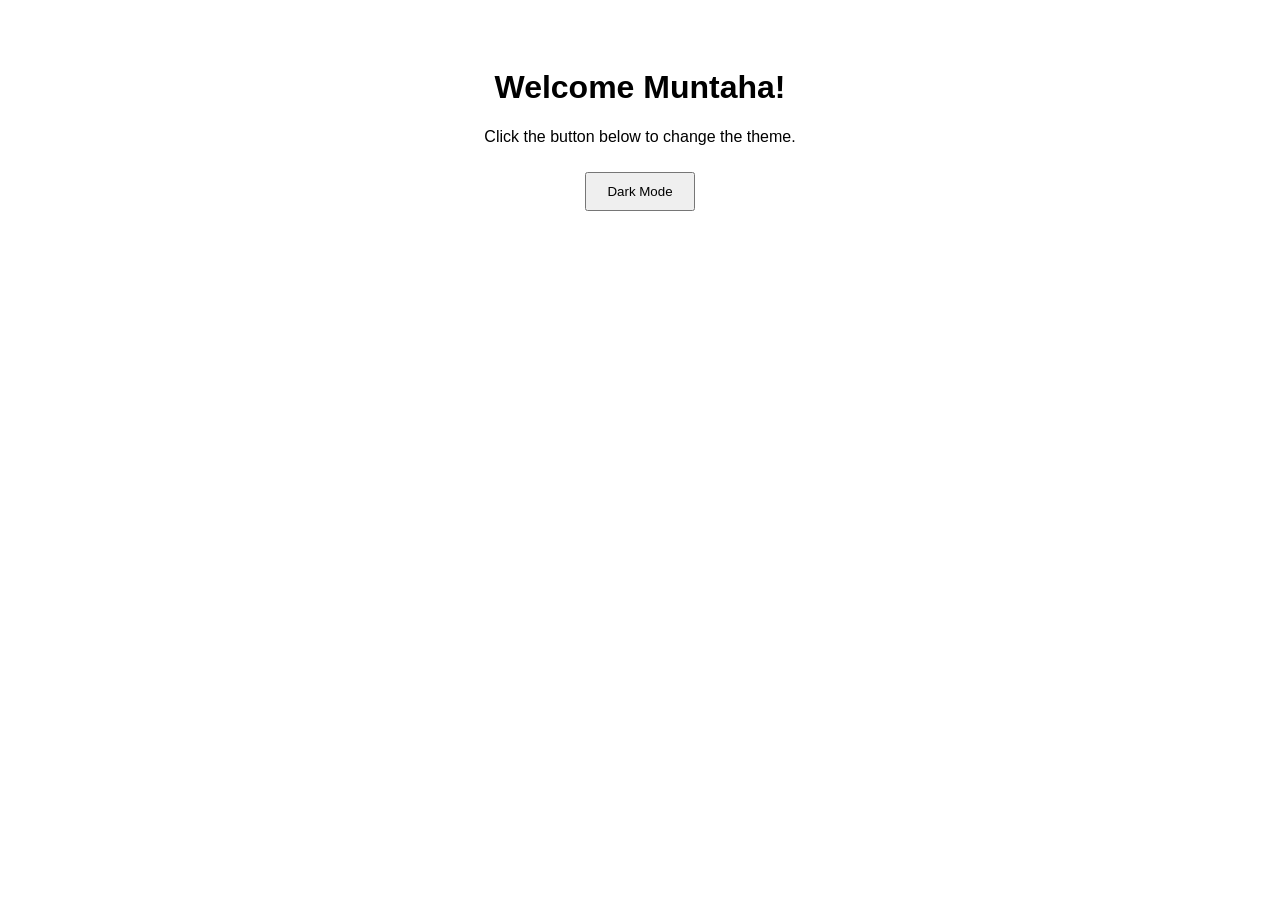
==== index.html @ bc606753 "Add files via upload" ====
<!DOCTYPE html>
<html>

<head>
    <title>Dark Mode</title>
    <link rel="stylesheet" href="style.css">
</head>

<body>

    <h1>Welcome Muntaha!</h1>

    <p>Click the button below to change the theme.</p>

    <button onclick="toggleMode()">
        Dark Mode
    </button>

    <script>

        function toggleMode() {

            document.body.classList.toggle("dark");

        }

    </script>

</body>

</html>
---- style.css ----
body{
    font-family: Arial, sans-serif;
    text-align:center;
    padding:40px;
}

textarea{
    width:300px;
    height:100px;
    padding:10px;
}

button{
    margin-top:10px;
    padding:10px 20px;
    cursor:pointer;
}

#notesContainer p{
    background:#f2f2f2;
    width:300px;
    margin:10px auto;
    padding:10px;
    border-radius:5px;
}
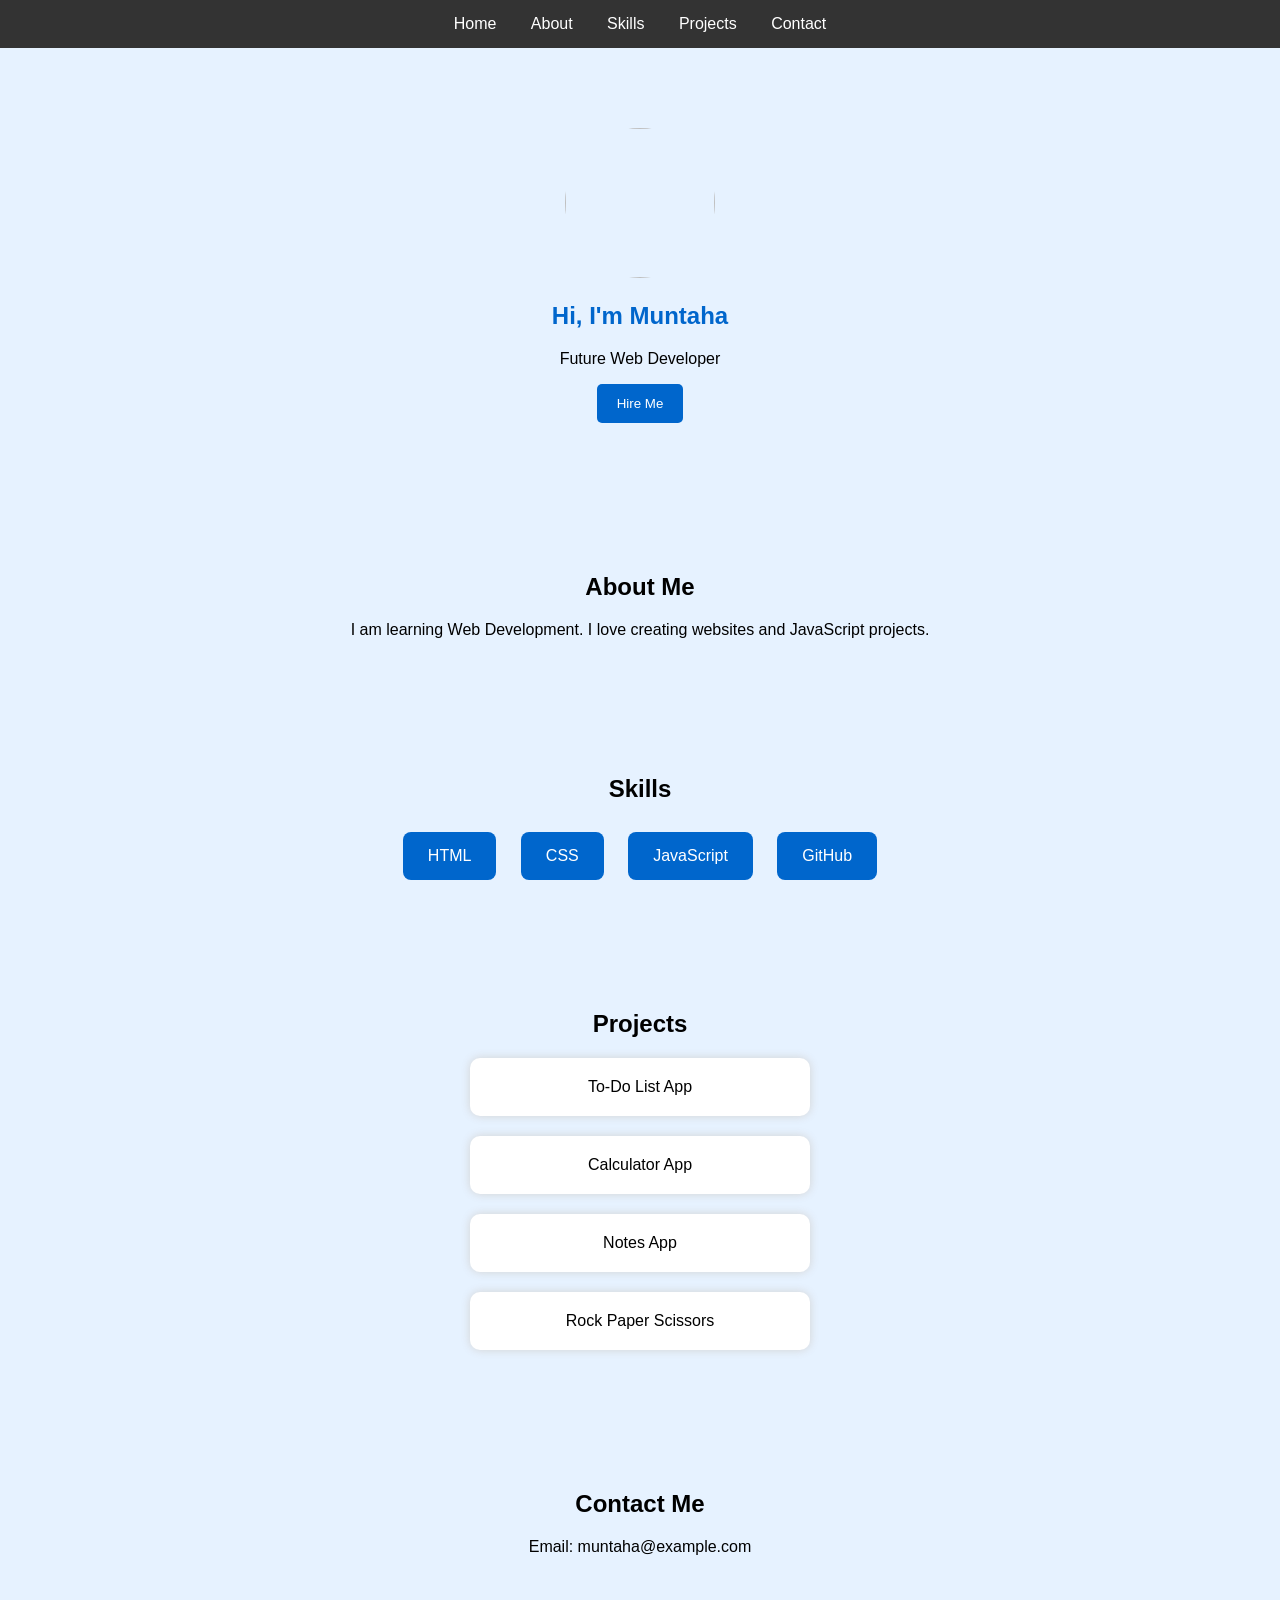
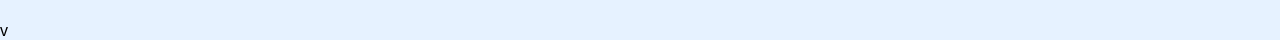
==== commit 836215a1: "Add files via upload" ====
--- a/index.html
+++ b/index.html
@@ -2,30 +2,106 @@
 <html>
 
 <head>
-    <title>Dark Mode</title>
+    <title>Muntaha Portfolio</title>
     <link rel="stylesheet" href="style.css">
 </head>
 
 <body>
 
-    <h1>Welcome Muntaha!</h1>
+    <!-- Navigation -->
+    <nav>
+        <a href="#">Home</a>
+        <a href="#about">About</a>
+        <a href="#skills">Skills</a>
+        <a href="#projects">Projects</a>
+        <a href="#contact">Contact</a>
+    </nav>
 
-    <p>Click the button below to change the theme.</p>
 
-    <button onclick="toggleMode()">
-        Dark Mode
-    </button>
+    <!-- Hero Section -->
+    <section class="hero">
 
-    <script>
+        <img src="https://via.placeholder.com/150"
+            class="profile-pic">
 
-        function toggleMode() {
+        <h1>Hi, I'm Muntaha</h1>
 
-            document.body.classList.toggle("dark");
+        <p>Future Web Developer</p>
 
-        }
+        <button>Hire Me</button>
 
-    </script>
+    </section>
+
+
+
+    <!-- About Section -->
+    <section id="about">
+
+        <h2>About Me</h2>
+
+        <p>
+            I am learning Web Development.
+            I love creating websites and JavaScript projects.
+        </p>
+
+    </section>
+
+
+
+    <!-- Skills -->
+    <section id="skills">
+
+        <h2>Skills</h2>
+
+        <div class="skill-box">HTML</div>
+        <div class="skill-box">CSS</div>
+        <div class="skill-box">JavaScript</div>
+        <div class="skill-box">GitHub</div>
+
+    </section>
+
+
+
+    <!-- Projects -->
+    <section id="projects">
+
+        <h2>Projects</h2>
+
+
+        <div class="project-card">
+            To-Do List App
+        </div>
+
+
+        <div class="project-card">
+            Calculator App
+        </div>
+
+
+        <div class="project-card">
+            Notes App
+        </div>
+
+
+        <div class="project-card">
+            Rock Paper Scissors
+        </div>
+
+    </section>
+
+
+
+    <!-- Contact -->
+    <section id="contact">
+
+        <h2>Contact Me</h2>
+
+        <p>Email: muntaha@example.com</p>
+
+    </section>
+
+
 
 </body>
 
-</html>+</html>v
--- a/style.css
+++ b/style.css
@@ -1,25 +1,174 @@
 body{
-    font-family: Arial, sans-serif;
-    text-align:center;
-    padding:40px;
+
+font-family:Arial,sans-serif;
+margin:0;
+background:#e6f2ff;
+
 }
 
-textarea{
-    width:300px;
-    height:100px;
-    padding:10px;
+
+
+/* Navigation */
+
+nav{
+
+background:#333;
+padding:15px;
+text-align:center;
+
 }
 
-button{
-    margin-top:10px;
-    padding:10px 20px;
-    cursor:pointer;
+
+nav a{
+
+color:white;
+text-decoration:none;
+margin:15px;
+
 }
 
-#notesContainer p{
-    background:#f2f2f2;
-    width:300px;
-    margin:10px auto;
-    padding:10px;
-    border-radius:5px;
+
+nav a:hover{
+
+color:yellow;
+
+}
+
+
+
+/* Hero */
+
+.hero{
+
+text-align:center;
+padding:80px;
+
+}
+
+
+.profile-pic{
+
+width:150px;
+height:150px;
+border-radius:50%;
+
+}
+
+
+.hero h1{
+
+color:#0066cc;
+
+}
+
+
+button{
+
+padding:12px 20px;
+background:#0066cc;
+color:white;
+border:none;
+border-radius:5px;
+
+}
+
+
+button:hover{
+
+background:#004999;
+
+}
+
+
+
+/* About */
+
+#about{
+
+text-align:center;
+padding:50px;
+
+}
+
+
+
+/* Skills */
+
+#skills{
+
+text-align:center;
+padding:50px;
+
+}
+
+
+.skill-box{
+
+display:inline-block;
+
+background:#0066cc;
+
+color:white;
+
+padding:15px 25px;
+
+margin:10px;
+
+border-radius:8px;
+
+}
+
+
+.skill-box:hover{
+
+background:#004999;
+
+}
+
+
+
+/* Projects */
+
+#projects{
+
+text-align:center;
+padding:50px;
+
+}
+
+
+.project-card{
+
+background:white;
+
+width:300px;
+
+padding:20px;
+
+margin:20px auto;
+
+border-radius:10px;
+
+box-shadow:0 0 10px lightgray;
+
+}
+
+
+.project-card:hover{
+
+transform:scale(1.05);
+
+transition:.3s;
+
+}
+
+
+
+/* Contact */
+
+#contact{
+
+text-align:center;
+padding:50px;
+
 }
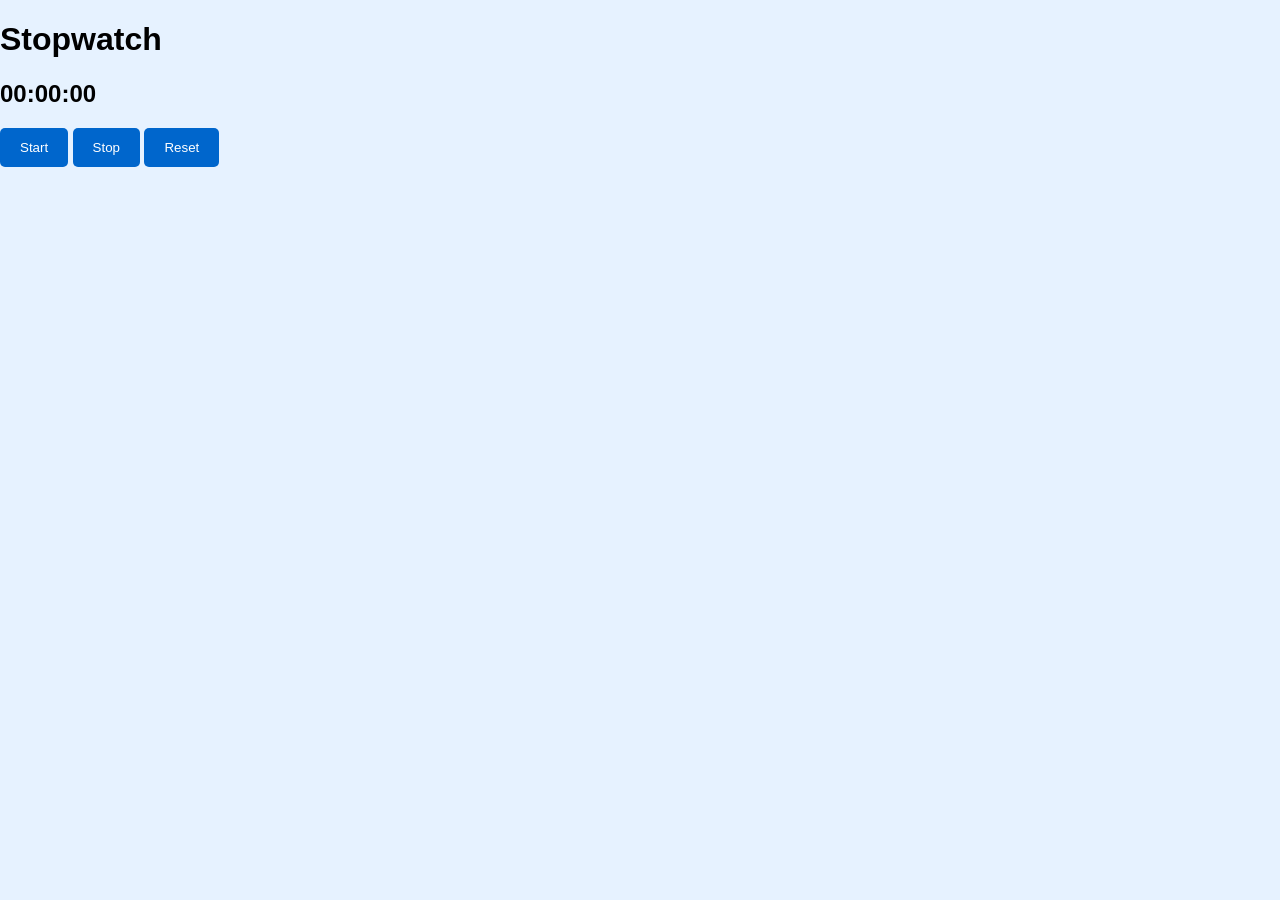
==== commit af928ca1: "Add files via upload" ====
--- a/index.html
+++ b/index.html
@@ -1,107 +1,24 @@
 <!DOCTYPE html>
-<html>
-
+<html lang="en">
 <head>
-    <title>Muntaha Portfolio</title>
+    <meta charset="UTF-8">
+    <meta name="viewport" content="width=device-width, initial-scale=1.0">
+    <title>Stopwatch</title>
     <link rel="stylesheet" href="style.css">
 </head>
-
 <body>
 
-    <!-- Navigation -->
-    <nav>
-        <a href="#">Home</a>
-        <a href="#about">About</a>
-        <a href="#skills">Skills</a>
-        <a href="#projects">Projects</a>
-        <a href="#contact">Contact</a>
-    </nav>
+<div class="container">
+    <h1>Stopwatch</h1>
 
+    <h2 id="display">00:00:00</h2>
 
-    <!-- Hero Section -->
-    <section class="hero">
+    <button onclick="startTimer()">Start</button>
+    <button onclick="stopTimer()">Stop</button>
+    <button onclick="resetTimer()">Reset</button>
+</div>
 
-        <img src="https://via.placeholder.com/150"
-            class="profile-pic">
-
-        <h1>Hi, I'm Muntaha</h1>
-
-        <p>Future Web Developer</p>
-
-        <button>Hire Me</button>
-
-    </section>
-
-
-
-    <!-- About Section -->
-    <section id="about">
-
-        <h2>About Me</h2>
-
-        <p>
-            I am learning Web Development.
-            I love creating websites and JavaScript projects.
-        </p>
-
-    </section>
-
-
-
-    <!-- Skills -->
-    <section id="skills">
-
-        <h2>Skills</h2>
-
-        <div class="skill-box">HTML</div>
-        <div class="skill-box">CSS</div>
-        <div class="skill-box">JavaScript</div>
-        <div class="skill-box">GitHub</div>
-
-    </section>
-
-
-
-    <!-- Projects -->
-    <section id="projects">
-
-        <h2>Projects</h2>
-
-
-        <div class="project-card">
-            To-Do List App
-        </div>
-
-
-        <div class="project-card">
-            Calculator App
-        </div>
-
-
-        <div class="project-card">
-            Notes App
-        </div>
-
-
-        <div class="project-card">
-            Rock Paper Scissors
-        </div>
-
-    </section>
-
-
-
-    <!-- Contact -->
-    <section id="contact">
-
-        <h2>Contact Me</h2>
-
-        <p>Email: muntaha@example.com</p>
-
-    </section>
-
-
+<script src="script.js"></script>
 
 </body>
-
-</html>v+</html>
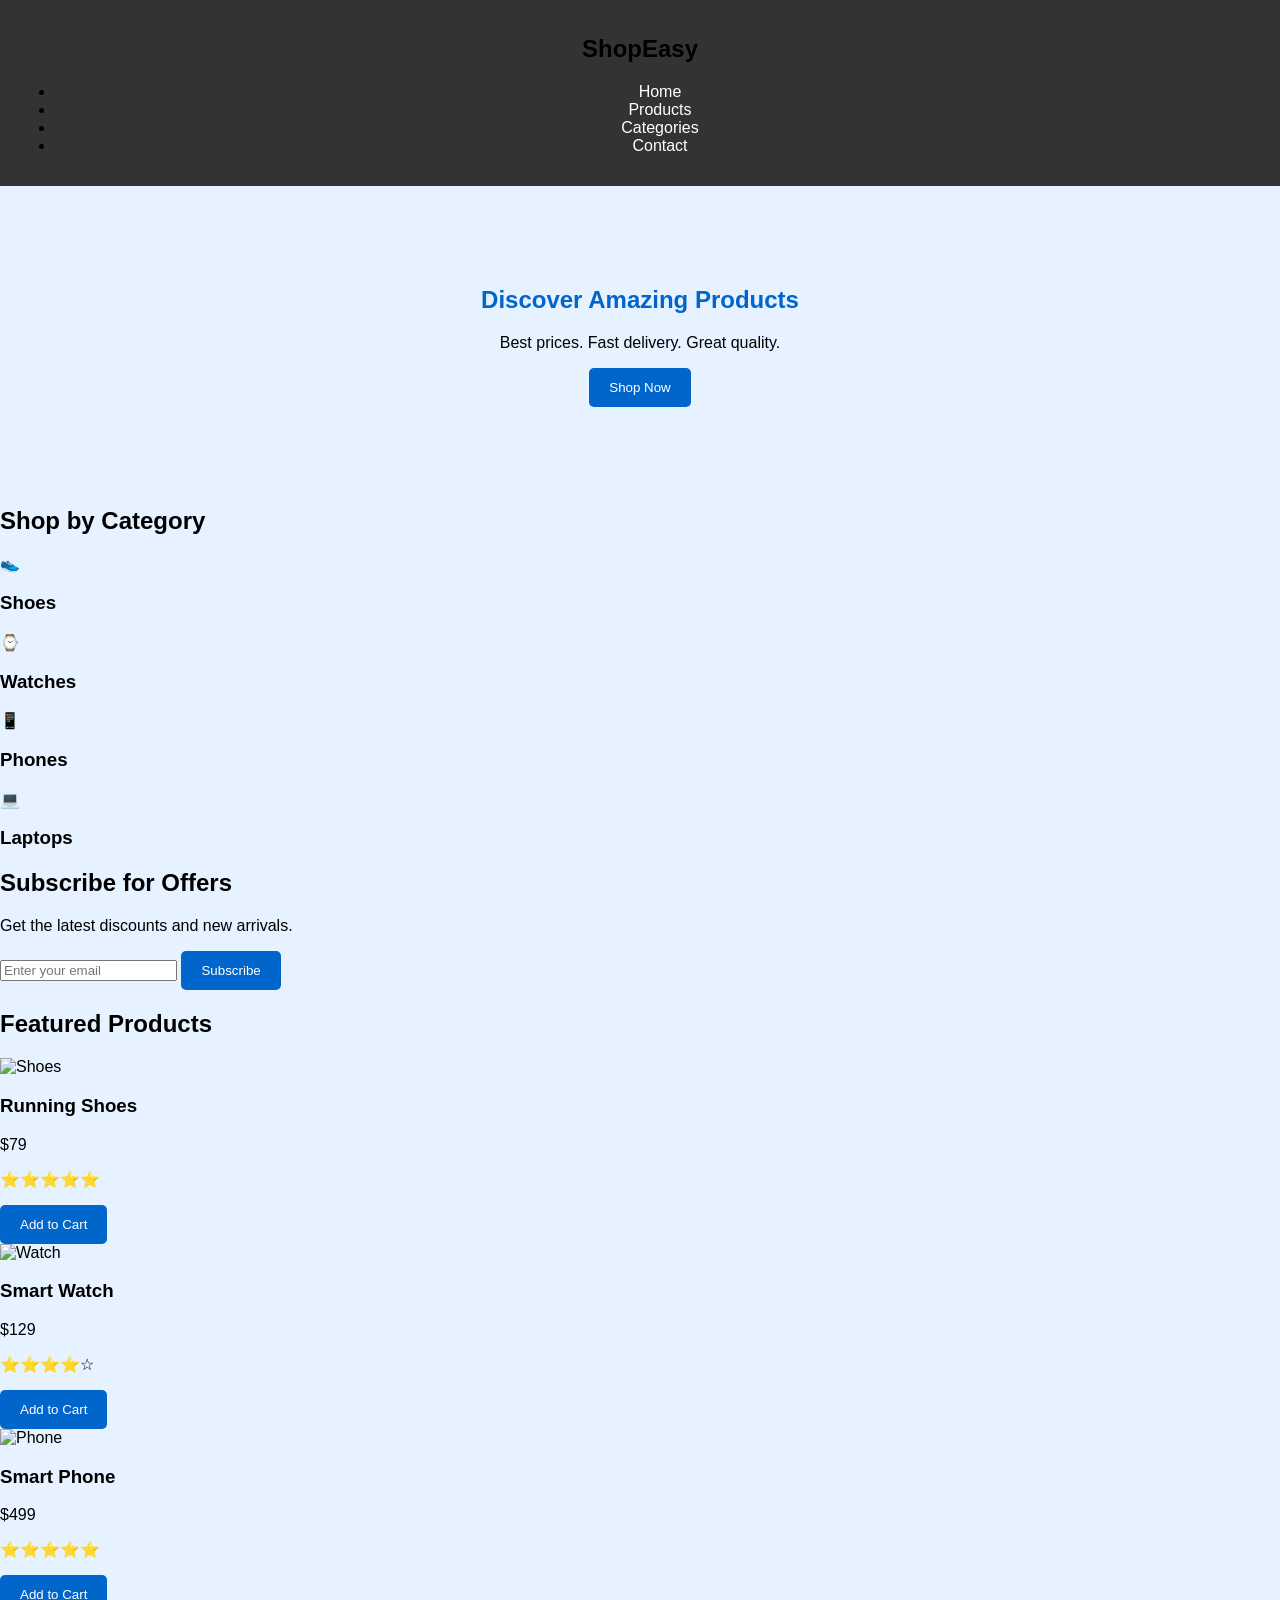
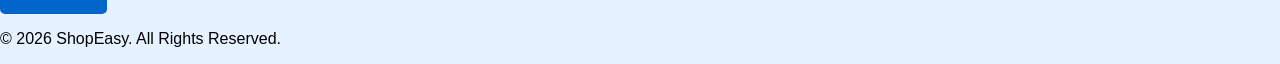
==== commit c19d76e7: "Add files via upload" ====
--- a/index.html
+++ b/index.html
@@ -1,22 +1,125 @@
 <!DOCTYPE html>
 <html lang="en">
 <head>
-    <meta charset="UTF-8">
-    <meta name="viewport" content="width=device-width, initial-scale=1.0">
-    <title>Stopwatch</title>
-    <link rel="stylesheet" href="style.css">
+<meta charset="UTF-8">
+<meta name="viewport" content="width=device-width, initial-scale=1.0">
+<title>ShopEasy</title>
+<link rel="stylesheet" href="style.css">
 </head>
+
 <body>
 
-<div class="container">
-    <h1>Stopwatch</h1>
+<nav>
 
-    <h2 id="display">00:00:00</h2>
+<h2>ShopEasy</h2>
 
-    <button onclick="startTimer()">Start</button>
-    <button onclick="stopTimer()">Stop</button>
-    <button onclick="resetTimer()">Reset</button>
-</div>
+<ul>
+
+<li><a href="#">Home</a></li>
+
+<li><a href="#">Products</a></li>
+
+<li><a href="#">Categories</a></li>
+
+<li><a href="#">Contact</a></li>
+
+</ul>
+
+</nav>
+
+<section class="hero">
+
+<h1>Discover Amazing Products</h1>
+
+<p>Best prices. Fast delivery. Great quality.</p>
+
+<button>Shop Now</button>
+
+</section>
+<!-- Products Section -->
+<!-- Categories -->
+
+<section class="categories">
+
+    <h2>Shop by Category</h2>
+
+    <div class="category-grid">
+
+        <div class="category-card">
+            👟
+            <h3>Shoes</h3>
+        </div>
+
+        <div class="category-card">
+            ⌚
+            <h3>Watches</h3>
+        </div>
+
+        <div class="category-card">
+            📱
+            <h3>Phones</h3>
+        </div>
+
+        <div class="category-card">
+            💻
+            <h3>Laptops</h3>
+        </div>
+
+    </div>
+
+</section>
+
+
+<!-- Newsletter -->
+
+<section class="newsletter">
+
+    <h2>Subscribe for Offers</h2>
+
+    <p>Get the latest discounts and new arrivals.</p>
+
+    <input type="email" placeholder="Enter your email">
+
+    <button>Subscribe</button>
+
+</section>
+
+<section class="products">
+
+    <h2>Featured Products</h2>
+
+    <div class="product-grid">
+
+        <div class="product-card">
+            <img src="https://images.unsplash.com/photo-1542291026-7eec264c27ff?auto=format&fit=crop&w=600&q=80" alt="Shoes">
+            <h3>Running Shoes</h3>
+            <p class="price">$79</p>
+            <p class="rating">⭐⭐⭐⭐⭐</p>
+            <button>Add to Cart</button>
+        </div>
+
+        <div class="product-card">
+            <img src="https://images.unsplash.com/photo-1523275335684-37898b6baf30?auto=format&fit=crop&w=600&q=80" alt="Watch">
+            <h3>Smart Watch</h3>
+            <p class="price">$129</p>
+            <p class="rating">⭐⭐⭐⭐☆</p>
+            <button>Add to Cart</button>
+        </div>
+
+        <div class="product-card">
+            <img src="https://images.unsplash.com/photo-1511707171634-5f897ff02aa9?auto=format&fit=crop&w=600&q=80" alt="Phone">
+            <h3>Smart Phone</h3>
+            <p class="price">$499</p>
+            <p class="rating">⭐⭐⭐⭐⭐</p>
+            <button>Add to Cart</button>
+        </div>
+
+    </div>
+
+</section>
+<footer>
+    <p>© 2026 ShopEasy. All Rights Reserved.</p>
+</footer>
 
 <script src="script.js"></script>
 
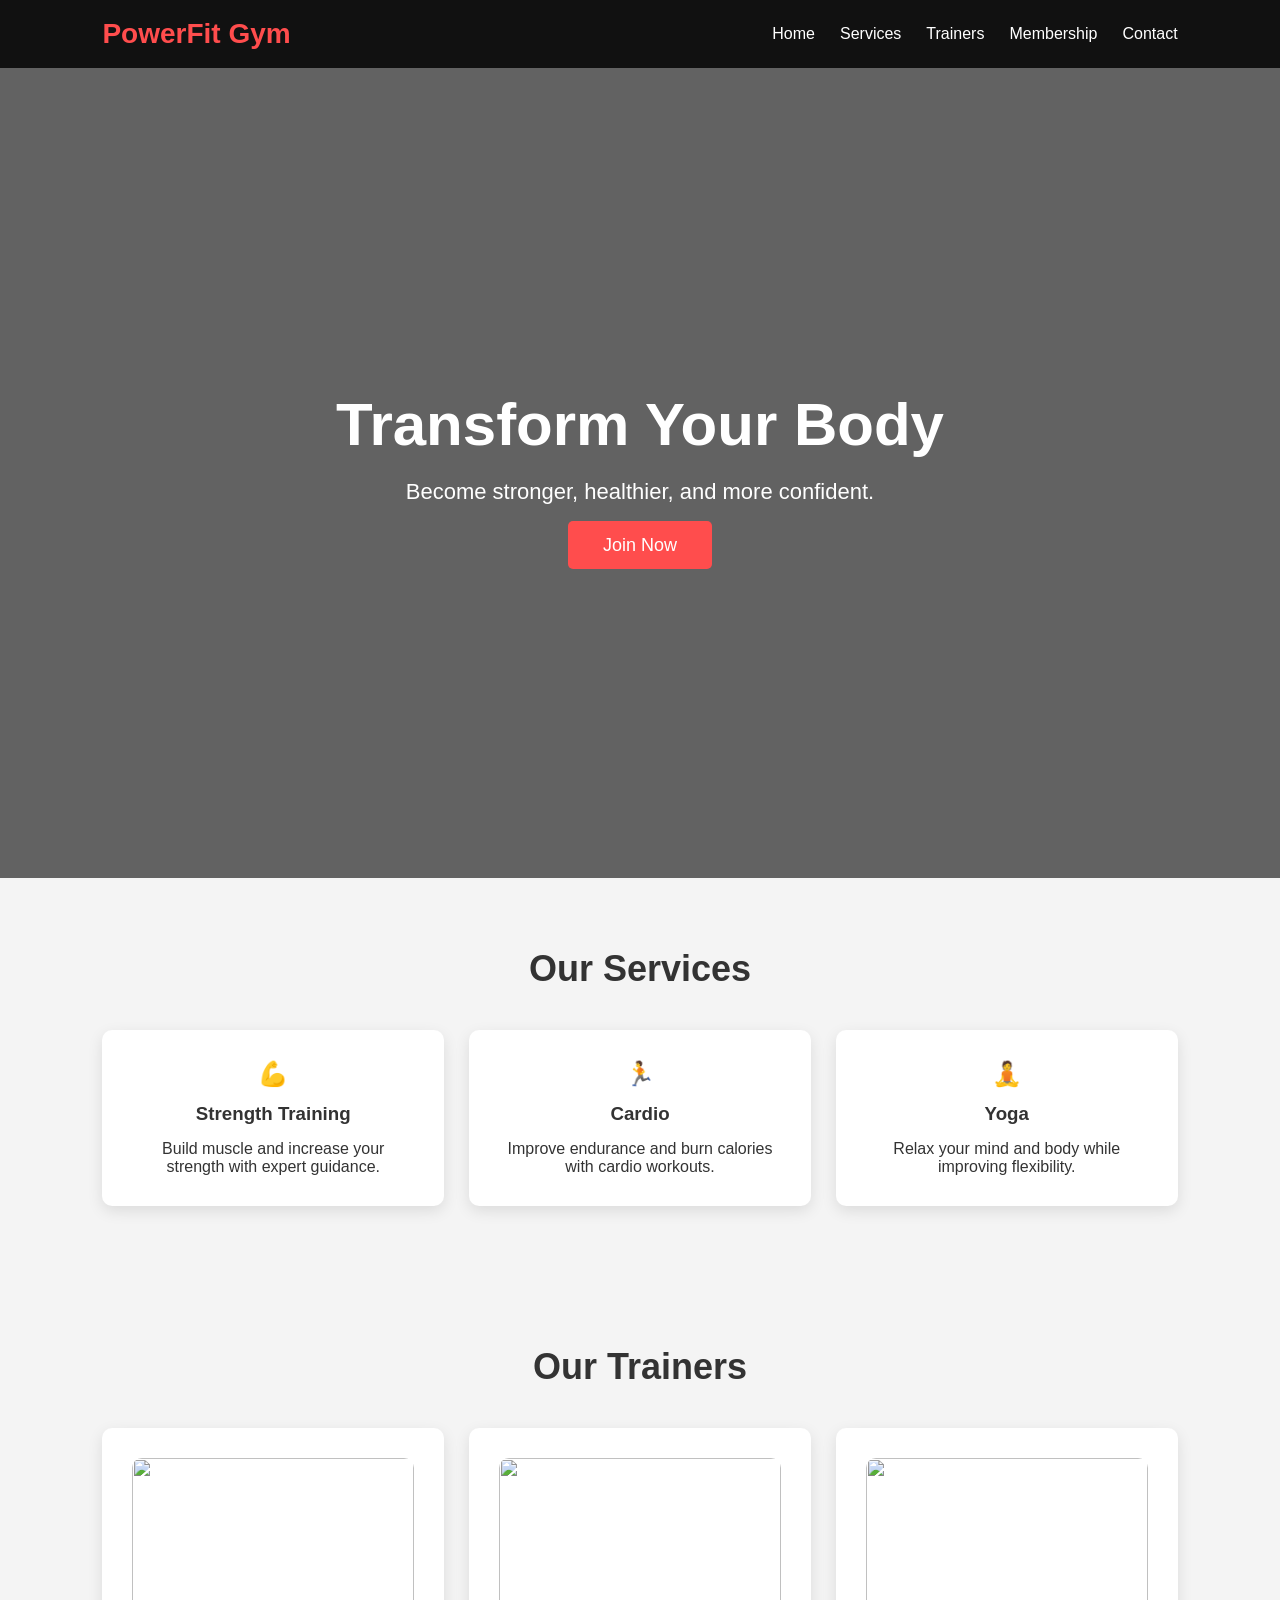
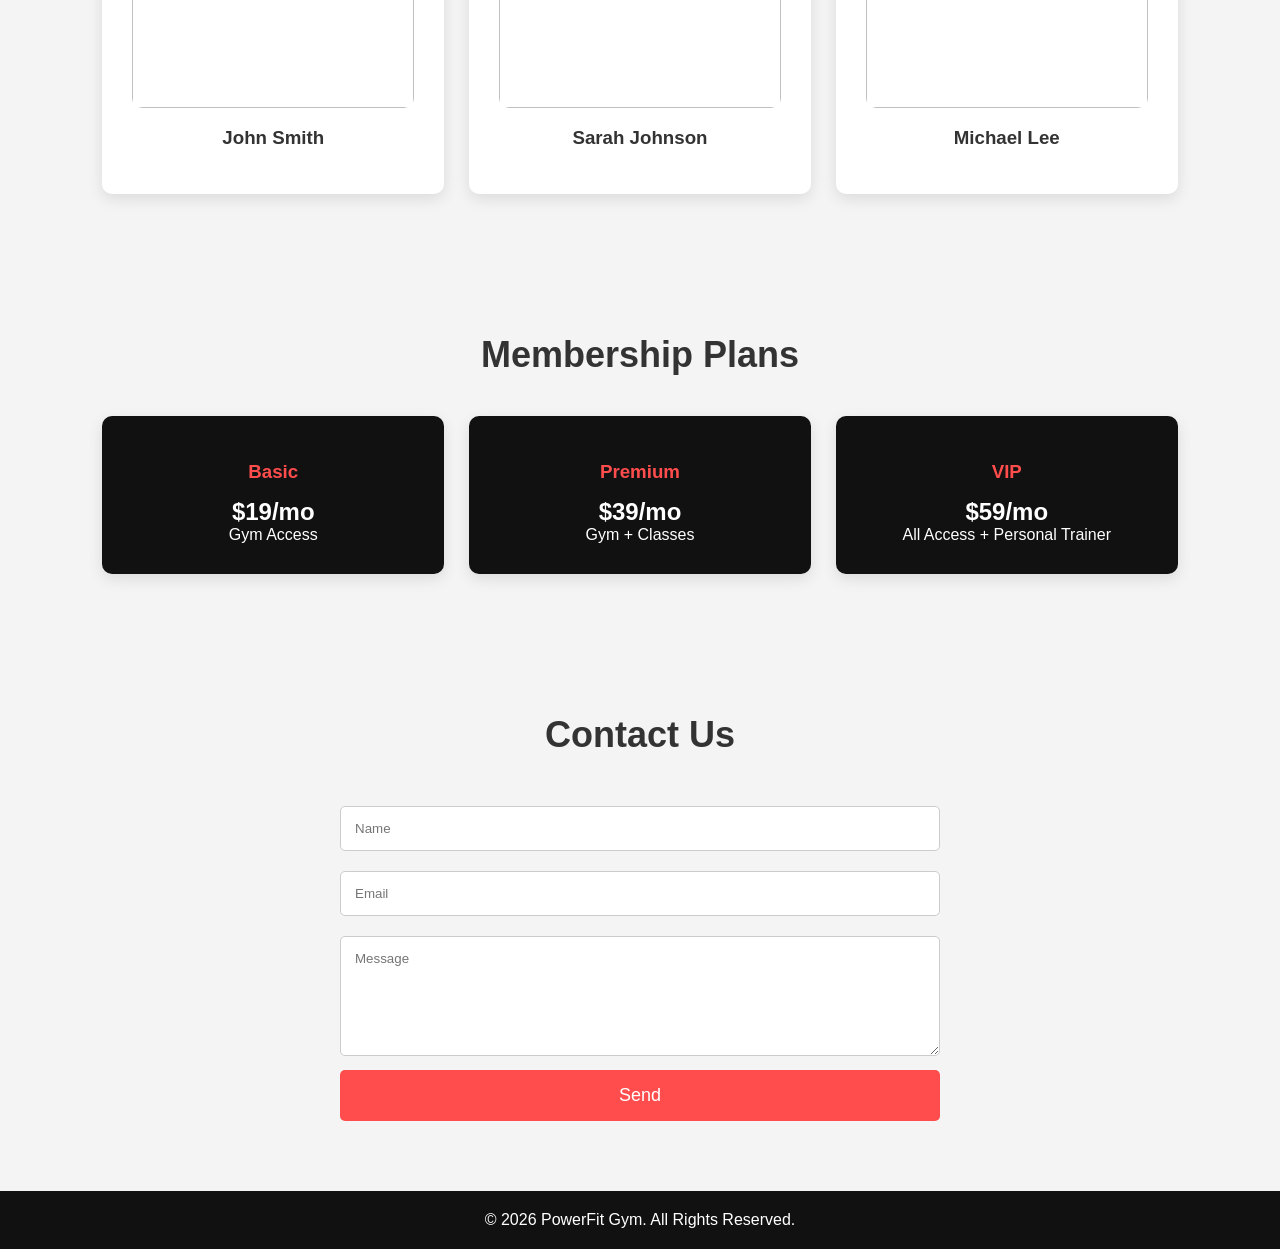
==== commit e5c90da0: "Add files via upload" ====
--- a/index.html
+++ b/index.html
@@ -3,125 +3,319 @@
 <head>
 <meta charset="UTF-8">
 <meta name="viewport" content="width=device-width, initial-scale=1.0">
-<title>ShopEasy</title>
-<link rel="stylesheet" href="style.css">
+<title>PowerFit Gym</title>
+
+<style>
+*{
+    margin:0;
+    padding:0;
+    box-sizing:border-box;
+    font-family:Arial, Helvetica, sans-serif;
+}
+
+body{
+    background:#f4f4f4;
+    color:#333;
+}
+
+/* Navbar */
+
+nav{
+    background:#111;
+    color:white;
+    display:flex;
+    justify-content:space-between;
+    align-items:center;
+    padding:18px 8%;
+    position:sticky;
+    top:0;
+}
+
+.logo{
+    font-size:28px;
+    font-weight:bold;
+    color:#ff4d4d;
+}
+
+nav ul{
+    list-style:none;
+    display:flex;
+    gap:25px;
+}
+
+nav ul li a{
+    color:white;
+    text-decoration:none;
+    transition:.3s;
+}
+
+nav ul li a:hover{
+    color:#ff4d4d;
+}
+
+/* Hero */
+
+.hero{
+    height:90vh;
+    background:linear-gradient(rgba(0,0,0,.6),rgba(0,0,0,.6)),
+    url("https://images.unsplash.com/photo-1517836357463-d25dfeac3438?auto=format&fit=crop&w=1600&q=80");
+    background-size:cover;
+    background-position:center;
+    display:flex;
+    justify-content:center;
+    align-items:center;
+    text-align:center;
+    color:white;
+}
+
+.hero h1{
+    font-size:60px;
+    margin-bottom:20px;
+}
+
+.hero p{
+    font-size:22px;
+    margin-bottom:30px;
+}
+
+.btn{
+    background:#ff4d4d;
+    color:white;
+    text-decoration:none;
+    padding:14px 35px;
+    border-radius:5px;
+    font-size:18px;
+}
+
+.btn:hover{
+    background:#e63939;
+}
+
+/* Sections */
+
+section{
+    padding:70px 8%;
+}
+
+h2{
+    text-align:center;
+    margin-bottom:40px;
+    font-size:36px;
+}
+
+/* Cards */
+
+.card-container{
+    display:grid;
+    grid-template-columns:repeat(auto-fit,minmax(250px,1fr));
+    gap:25px;
+}
+
+.card{
+    background:white;
+    padding:30px;
+    text-align:center;
+    border-radius:10px;
+    box-shadow:0 5px 15px rgba(0,0,0,.1);
+}
+
+.card h3{
+    margin:15px 0;
+}
+
+/* Trainer */
+
+.card img{
+    width:100%;
+    height:250px;
+    object-fit:cover;
+    border-radius:10px;
+}
+
+/* Membership */
+
+.plan{
+    background:#111;
+    color:white;
+}
+
+.plan h3{
+    color:#ff4d4d;
+}
+
+/* Contact */
+
+form{
+    max-width:600px;
+    margin:auto;
+}
+
+form input,
+form textarea{
+    width:100%;
+    padding:14px;
+    margin:10px 0;
+    border:1px solid #ccc;
+    border-radius:5px;
+}
+
+form button{
+    width:100%;
+    padding:15px;
+    background:#ff4d4d;
+    color:white;
+    border:none;
+    border-radius:5px;
+    cursor:pointer;
+    font-size:18px;
+}
+
+form button:hover{
+    background:#e63939;
+}
+
+/* Footer */
+
+footer{
+    background:#111;
+    color:white;
+    text-align:center;
+    padding:20px;
+}
+</style>
+
 </head>
-
 <body>
 
+<!-- Navigation -->
+
 <nav>
-
-<h2>ShopEasy</h2>
+<div class="logo">PowerFit Gym</div>
 
 <ul>
-
-<li><a href="#">Home</a></li>
-
-<li><a href="#">Products</a></li>
-
-<li><a href="#">Categories</a></li>
-
-<li><a href="#">Contact</a></li>
-
+<li><a href="#home">Home</a></li>
+<li><a href="#services">Services</a></li>
+<li><a href="#trainers">Trainers</a></li>
+<li><a href="#membership">Membership</a></li>
+<li><a href="#contact">Contact</a></li>
 </ul>
-
 </nav>
 
-<section class="hero">
-
-<h1>Discover Amazing Products</h1>
-
-<p>Best prices. Fast delivery. Great quality.</p>
-
-<button>Shop Now</button>
-
-</section>
-<!-- Products Section -->
-<!-- Categories -->
-
-<section class="categories">
-
-    <h2>Shop by Category</h2>
-
-    <div class="category-grid">
-
-        <div class="category-card">
-            👟
-            <h3>Shoes</h3>
-        </div>
-
-        <div class="category-card">
-            ⌚
-            <h3>Watches</h3>
-        </div>
-
-        <div class="category-card">
-            📱
-            <h3>Phones</h3>
-        </div>
-
-        <div class="category-card">
-            💻
-            <h3>Laptops</h3>
-        </div>
-
-    </div>
-
-</section>
-
-
-<!-- Newsletter -->
-
-<section class="newsletter">
-
-    <h2>Subscribe for Offers</h2>
-
-    <p>Get the latest discounts and new arrivals.</p>
-
-    <input type="email" placeholder="Enter your email">
-
-    <button>Subscribe</button>
-
-</section>
-
-<section class="products">
-
-    <h2>Featured Products</h2>
-
-    <div class="product-grid">
-
-        <div class="product-card">
-            <img src="https://images.unsplash.com/photo-1542291026-7eec264c27ff?auto=format&fit=crop&w=600&q=80" alt="Shoes">
-            <h3>Running Shoes</h3>
-            <p class="price">$79</p>
-            <p class="rating">⭐⭐⭐⭐⭐</p>
-            <button>Add to Cart</button>
-        </div>
-
-        <div class="product-card">
-            <img src="https://images.unsplash.com/photo-1523275335684-37898b6baf30?auto=format&fit=crop&w=600&q=80" alt="Watch">
-            <h3>Smart Watch</h3>
-            <p class="price">$129</p>
-            <p class="rating">⭐⭐⭐⭐☆</p>
-            <button>Add to Cart</button>
-        </div>
-
-        <div class="product-card">
-            <img src="https://images.unsplash.com/photo-1511707171634-5f897ff02aa9?auto=format&fit=crop&w=600&q=80" alt="Phone">
-            <h3>Smart Phone</h3>
-            <p class="price">$499</p>
-            <p class="rating">⭐⭐⭐⭐⭐</p>
-            <button>Add to Cart</button>
-        </div>
-
-    </div>
-
-</section>
+<!-- Hero -->
+
+<section class="hero" id="home">
+<div>
+<h1>Transform Your Body</h1>
+<p>Become stronger, healthier, and more confident.</p>
+<a href="#membership" class="btn">Join Now</a>
+</div>
+</section>
+
+<!-- Services -->
+
+<section id="services">
+<h2>Our Services</h2>
+
+<div class="card-container">
+
+<div class="card">
+<h1>💪</h1>
+<h3>Strength Training</h3>
+<p>Build muscle and increase your strength with expert guidance.</p>
+</div>
+
+<div class="card">
+<h1>🏃</h1>
+<h3>Cardio</h3>
+<p>Improve endurance and burn calories with cardio workouts.</p>
+</div>
+
+<div class="card">
+<h1>🧘</h1>
+<h3>Yoga</h3>
+<p>Relax your mind and body while improving flexibility.</p>
+</div>
+
+</div>
+</section>
+
+<!-- Trainers -->
+
+<section id="trainers">
+<h2>Our Trainers</h2>
+
+<div class="card-container">
+
+<div class="card">
+<img src="https://images.unsplash.com/photo-1567013127542-490d757e51fc?auto=format&fit=crop&w=600&q=80" alt="">
+<h3>John Smith</h3>
+</div>
+
+<div class="card">
+<img src="https://images.unsplash.com/photo-1546483875-ad9014c88eba?auto=format&fit=crop&w=600&q=80" alt="">
+<h3>Sarah Johnson</h3>
+</div>
+
+<div class="card">
+<img src="https://images.unsplash.com/photo-1518611012118-696072aa579a?auto=format&fit=crop&w=600&q=80" alt="">
+<h3>Michael Lee</h3>
+</div>
+
+</div>
+</section>
+
+<!-- Membership -->
+
+<section id="membership">
+<h2>Membership Plans</h2>
+
+<div class="card-container">
+
+<div class="card plan">
+<h3>Basic</h3>
+<h1>$19/mo</h1>
+<p>Gym Access</p>
+</div>
+
+<div class="card plan">
+<h3>Premium</h3>
+<h1>$39/mo</h1>
+<p>Gym + Classes</p>
+</div>
+
+<div class="card plan">
+<h3>VIP</h3>
+<h1>$59/mo</h1>
+<p>All Access + Personal Trainer</p>
+</div>
+
+</div>
+</section>
+
+<!-- Contact -->
+
+<section id="contact">
+<h2>Contact Us</h2>
+
+<form>
+
+<input type="text" placeholder="Name" required>
+
+<input type="email" placeholder="Email" required>
+
+<textarea rows="6" placeholder="Message"></textarea>
+
+<button type="submit">Send</button>
+
+</form>
+
+</section>
+
+<!-- Footer -->
+
 <footer>
-    <p>© 2026 ShopEasy. All Rights Reserved.</p>
+<p>© 2026 PowerFit Gym. All Rights Reserved.</p>
 </footer>
-
-<script src="script.js"></script>
 
 </body>
 </html>
